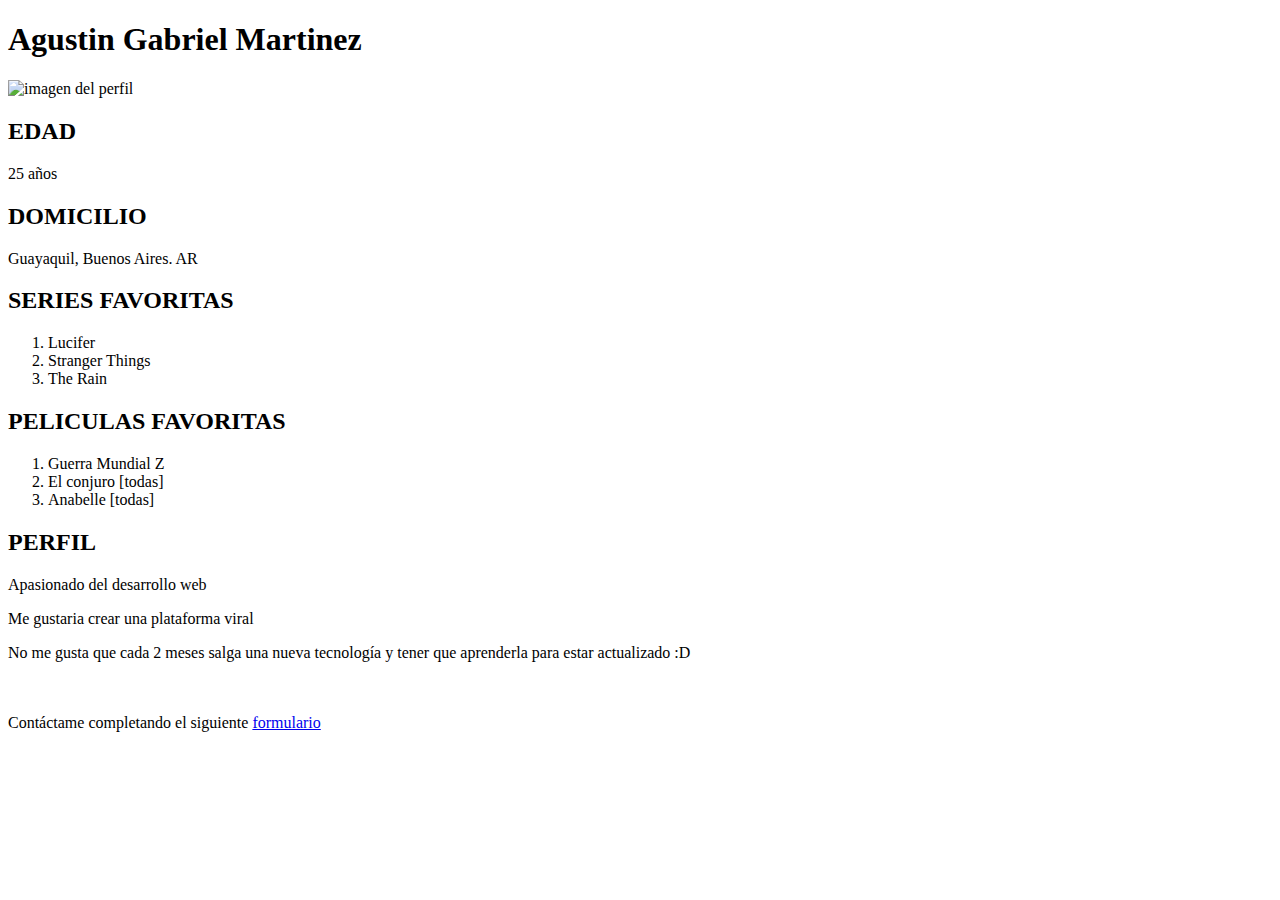
==== m1u4/index.html @ ee33e7f6 "copy m1u3" ====
<!DOCTYPE html>
<html lang="en">
<head>
    <meta charset="UTF-8">
    <meta name="viewport" content="width=device-width, initial-scale=1.0">
    <title>CV- Agustin Martinez</title>
    <link rel="stylesheet" href="styles.css"/>
</head>
<body>
    <h1> Agustin Gabriel Martinez</h1>

    <img src="profile.png" alt="imagen del perfil" width="200px">
    
    <h2>EDAD</h2>
    <p>25 años</p>

    <h2>DOMICILIO</h2>
    <p>Guayaquil, Buenos Aires. AR</p>

    <h2>SERIES FAVORITAS</h2>
    <ol>
        <li>Lucifer</li>
        <li>Stranger Things</li>
        <li>The Rain</li>
    </ol>

    <h2>PELICULAS FAVORITAS</h2>
    <ol>
        <li>Guerra Mundial Z</li>
        <li>El conjuro [todas]</li>
        <li>Anabelle [todas]</li>
    </ol>

    <h2>PERFIL</h2>
    <p>Apasionado del desarrollo web</p>
    <p>Me gustaria crear una plataforma viral</p>
    <p>No me gusta que cada 2 meses salga una nueva tecnología y tener que aprenderla para estar actualizado :D</p>
    
    <br/>
    <br/>
    
    <stronge>
        Contáctame completando el siguiente <a href="form.html">formulario</a>
    </stronge>

</body>
</html>
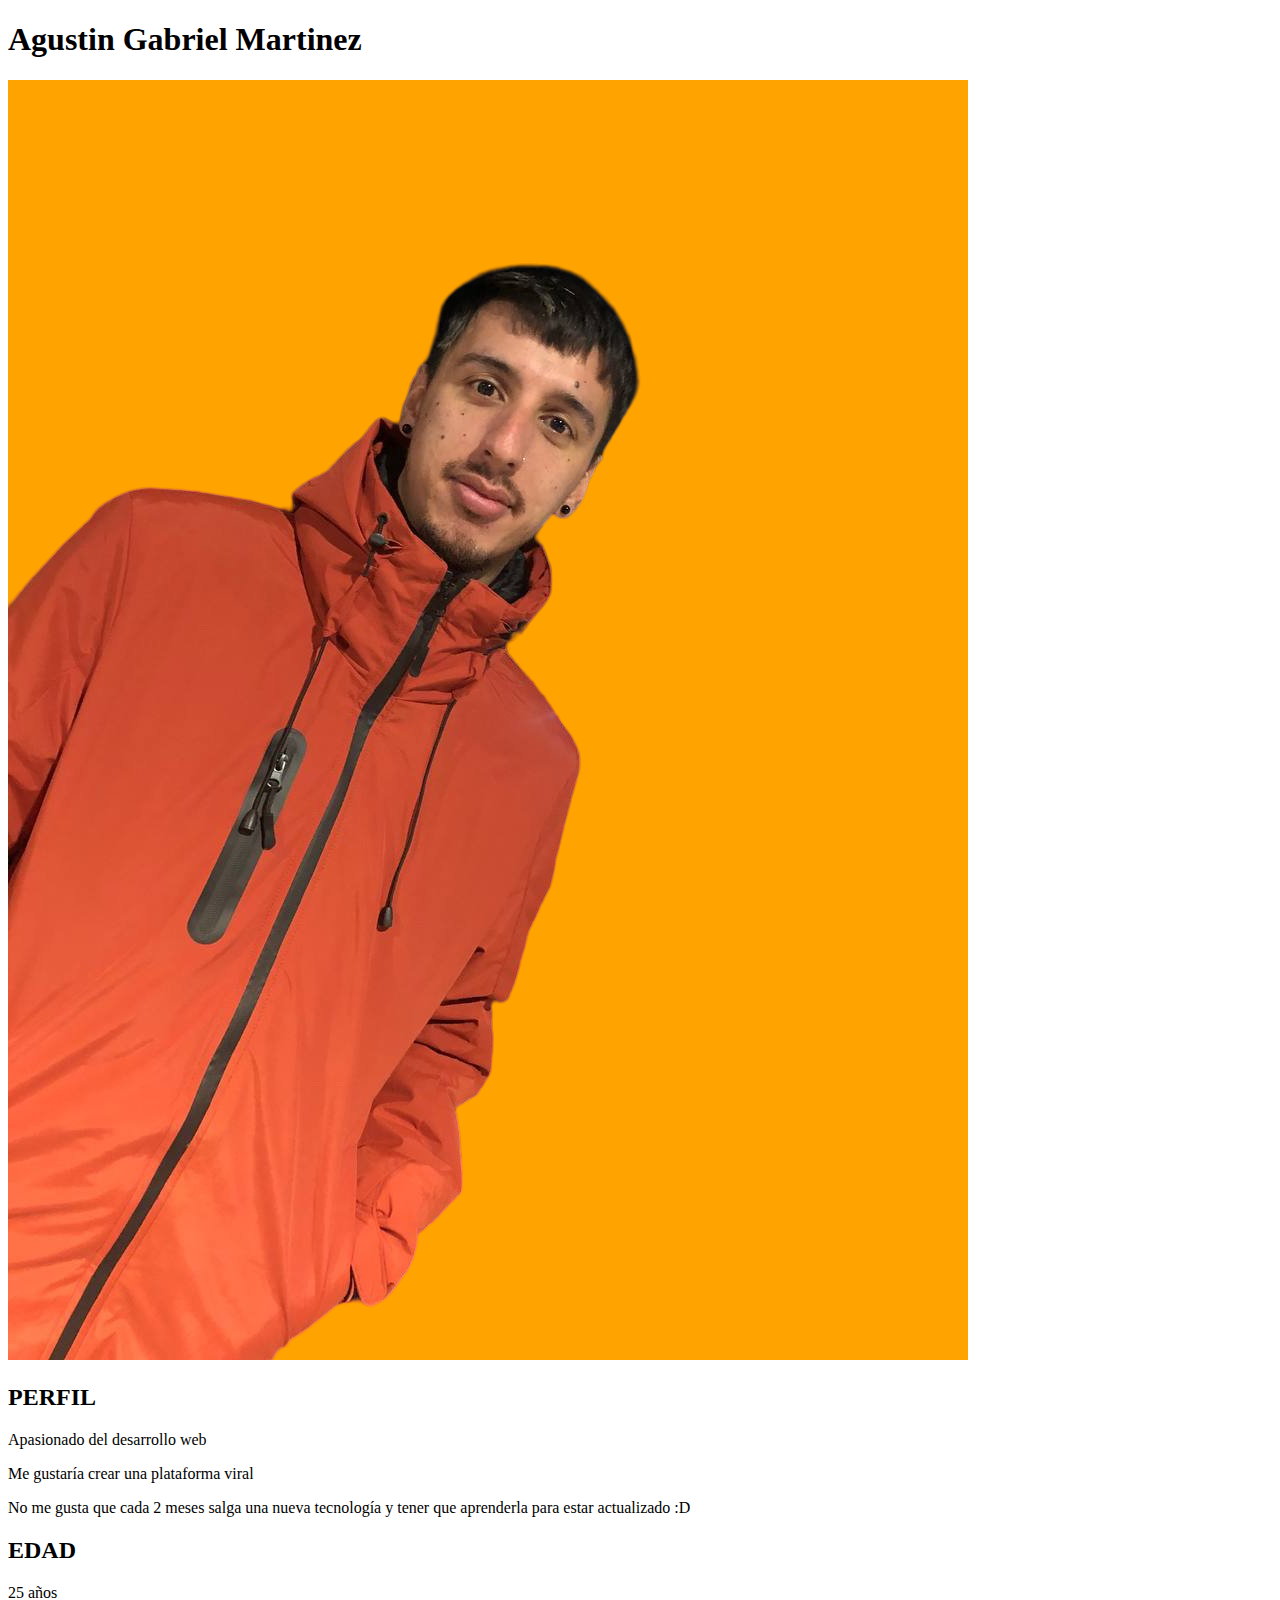
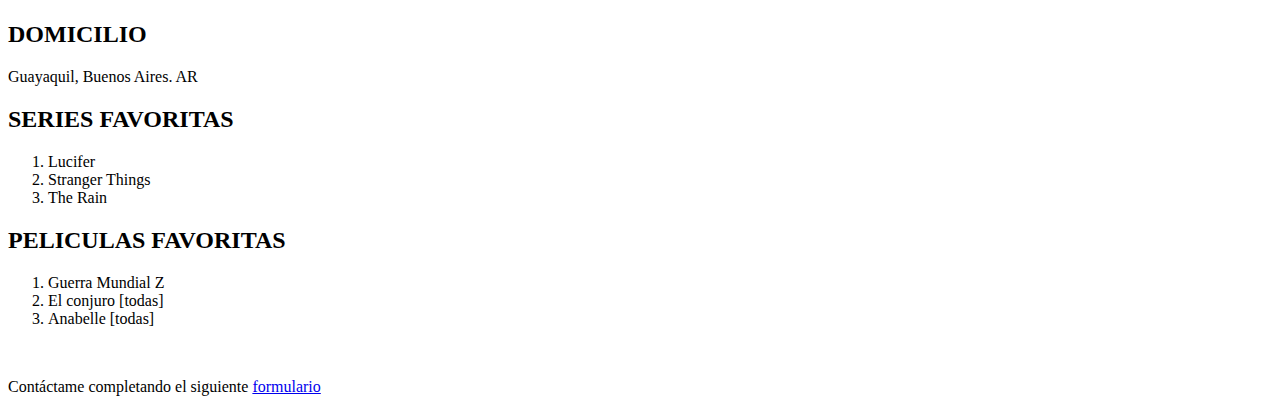
==== commit 4b92a6f2: "move <h2>" ====
--- a/m1u4/index.html
+++ b/m1u4/index.html
@@ -6,42 +6,41 @@
     <title>CV- Agustin Martinez</title>
     <link rel="stylesheet" href="styles.css"/>
 </head>
+
 <body>
     <h1> Agustin Gabriel Martinez</h1>
-
-    <img src="profile.png" alt="imagen del perfil" width="200px">
+    
+    <img src="profile.png" alt="imagen del perfil">
+    
+    <h2>PERFIL</h2>
+    <p>Apasionado del desarrollo web</p>
+    <p>Me gustaría crear una plataforma viral</p>
+    <p>No me gusta que cada 2 meses salga una nueva tecnología y tener que aprenderla para estar actualizado :D</p>
     
     <h2>EDAD</h2>
     <p>25 años</p>
 
     <h2>DOMICILIO</h2>
     <p>Guayaquil, Buenos Aires. AR</p>
+    
+        <h2>SERIES FAVORITAS</h2>    
+            <ol>
+                <li>Lucifer</li>
+                <li>Stranger Things</li>
+                <li>The Rain</li>
+            </ol>
 
-    <h2>SERIES FAVORITAS</h2>
-    <ol>
-        <li>Lucifer</li>
-        <li>Stranger Things</li>
-        <li>The Rain</li>
-    </ol>
 
-    <h2>PELICULAS FAVORITAS</h2>
-    <ol>
-        <li>Guerra Mundial Z</li>
-        <li>El conjuro [todas]</li>
-        <li>Anabelle [todas]</li>
-    </ol>
+        <h2>PELICULAS FAVORITAS</h2>    
+            <ol>
+                <li>Guerra Mundial Z</li>
+                <li>El conjuro [todas]</li>
+                <li>Anabelle [todas]</li>
+            </ol>
 
-    <h2>PERFIL</h2>
-    <p>Apasionado del desarrollo web</p>
-    <p>Me gustaria crear una plataforma viral</p>
-    <p>No me gusta que cada 2 meses salga una nueva tecnología y tener que aprenderla para estar actualizado :D</p>
-    
-    <br/>
-    <br/>
-    
-    <stronge>
+<br/>
+    <p>
         Contáctame completando el siguiente <a href="form.html">formulario</a>
-    </stronge>
-
+    </p>
 </body>
 </html>